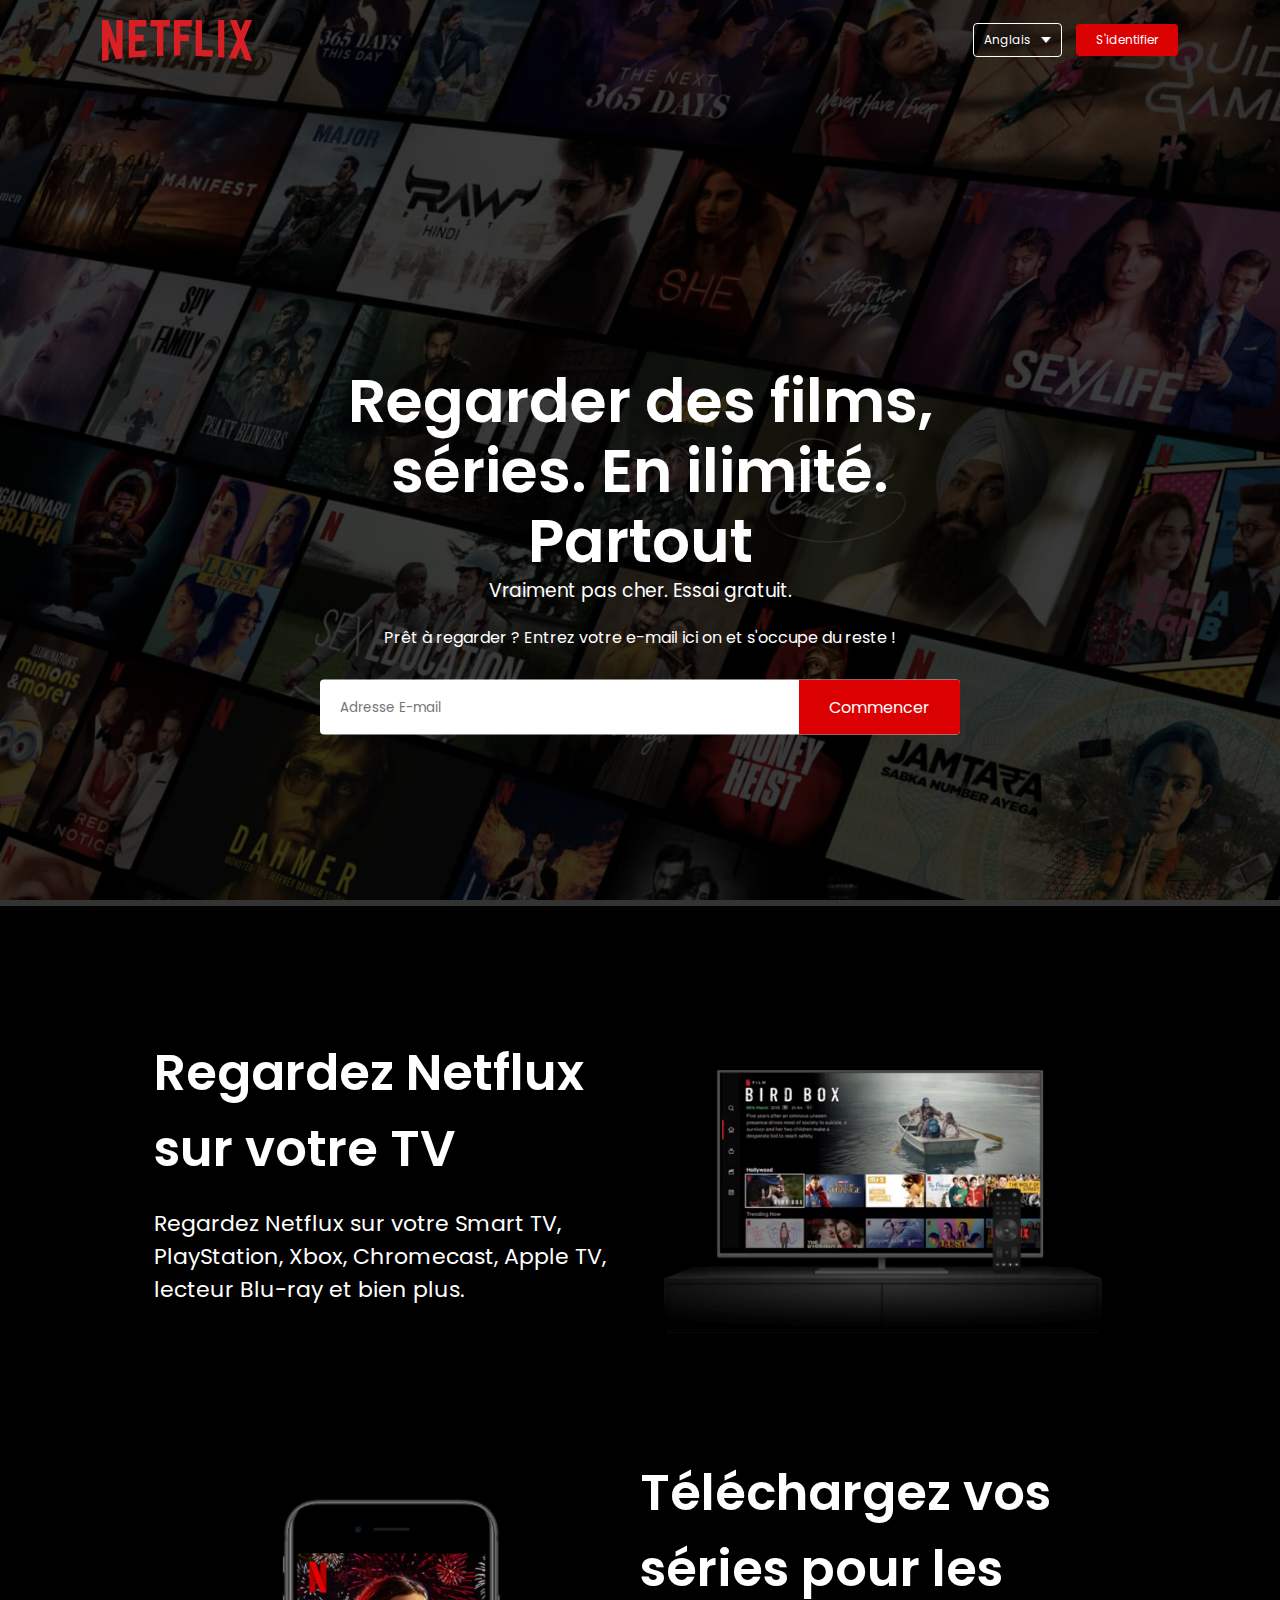
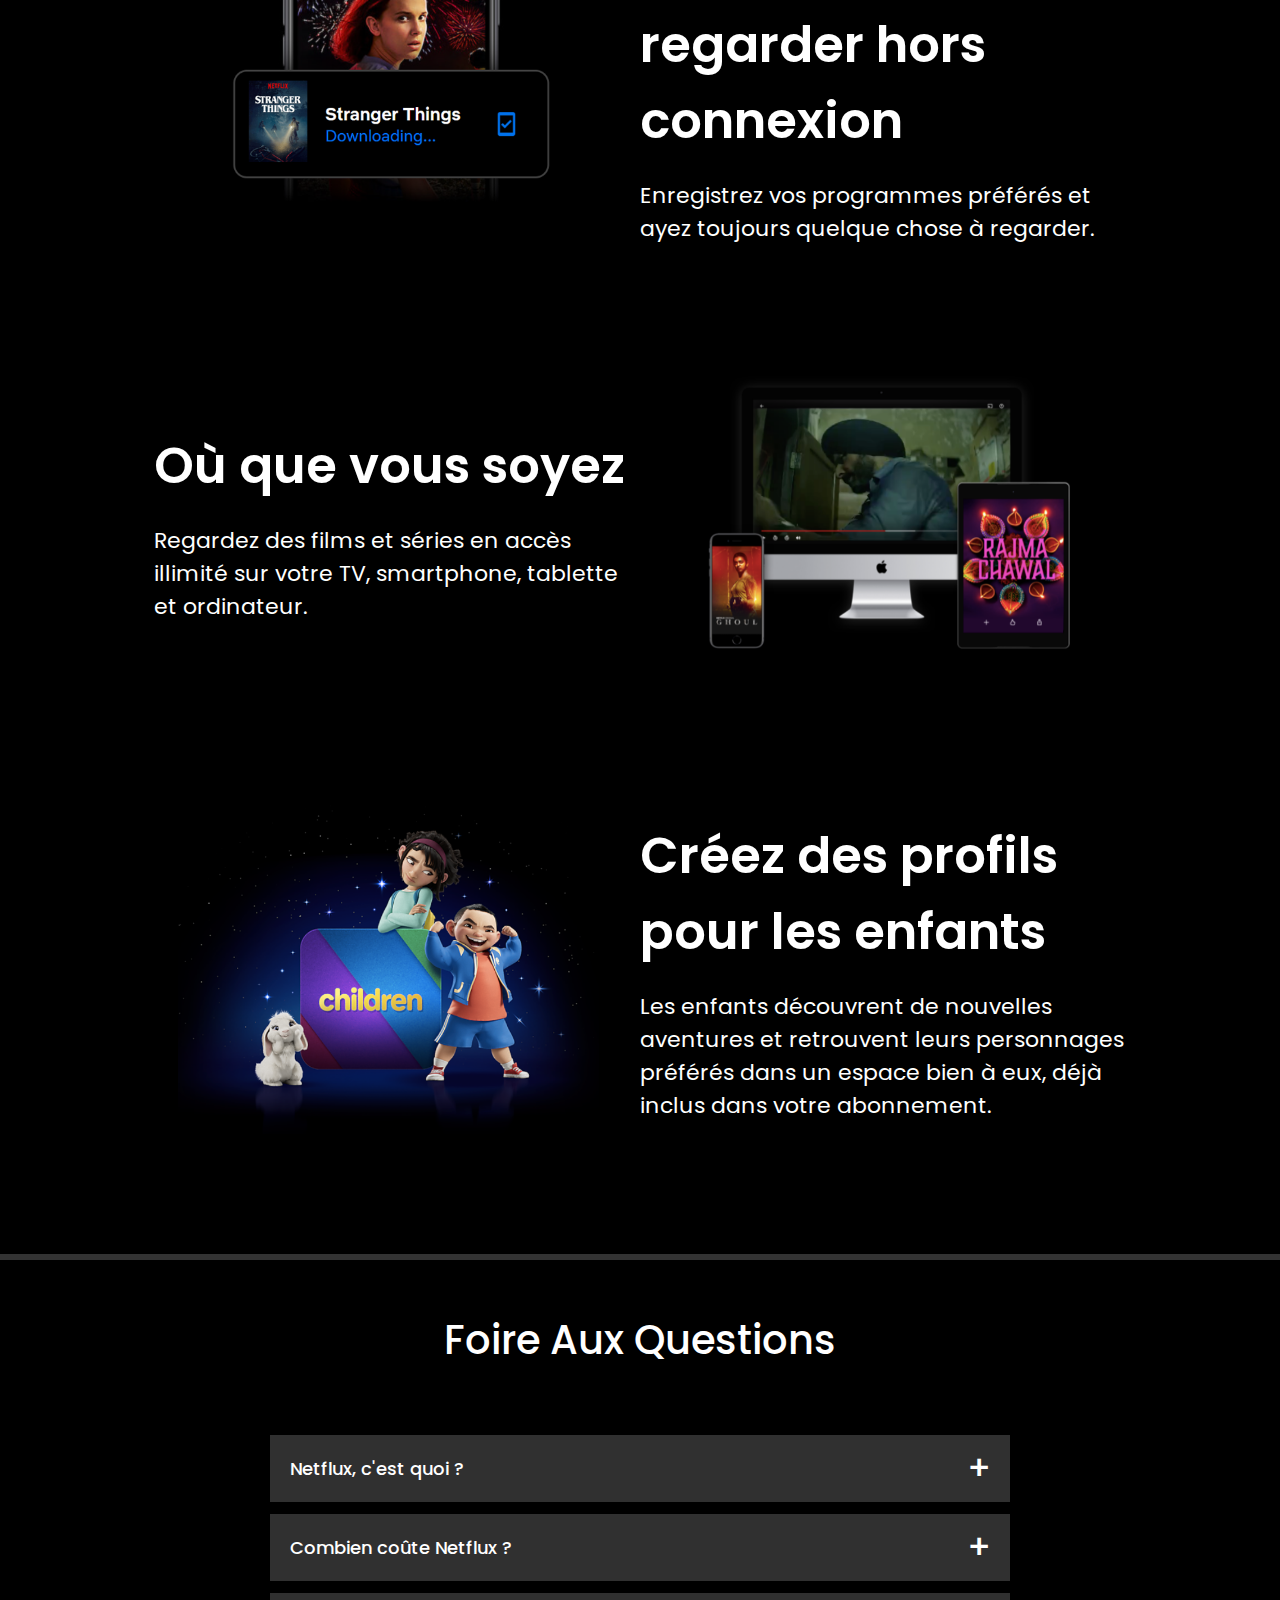
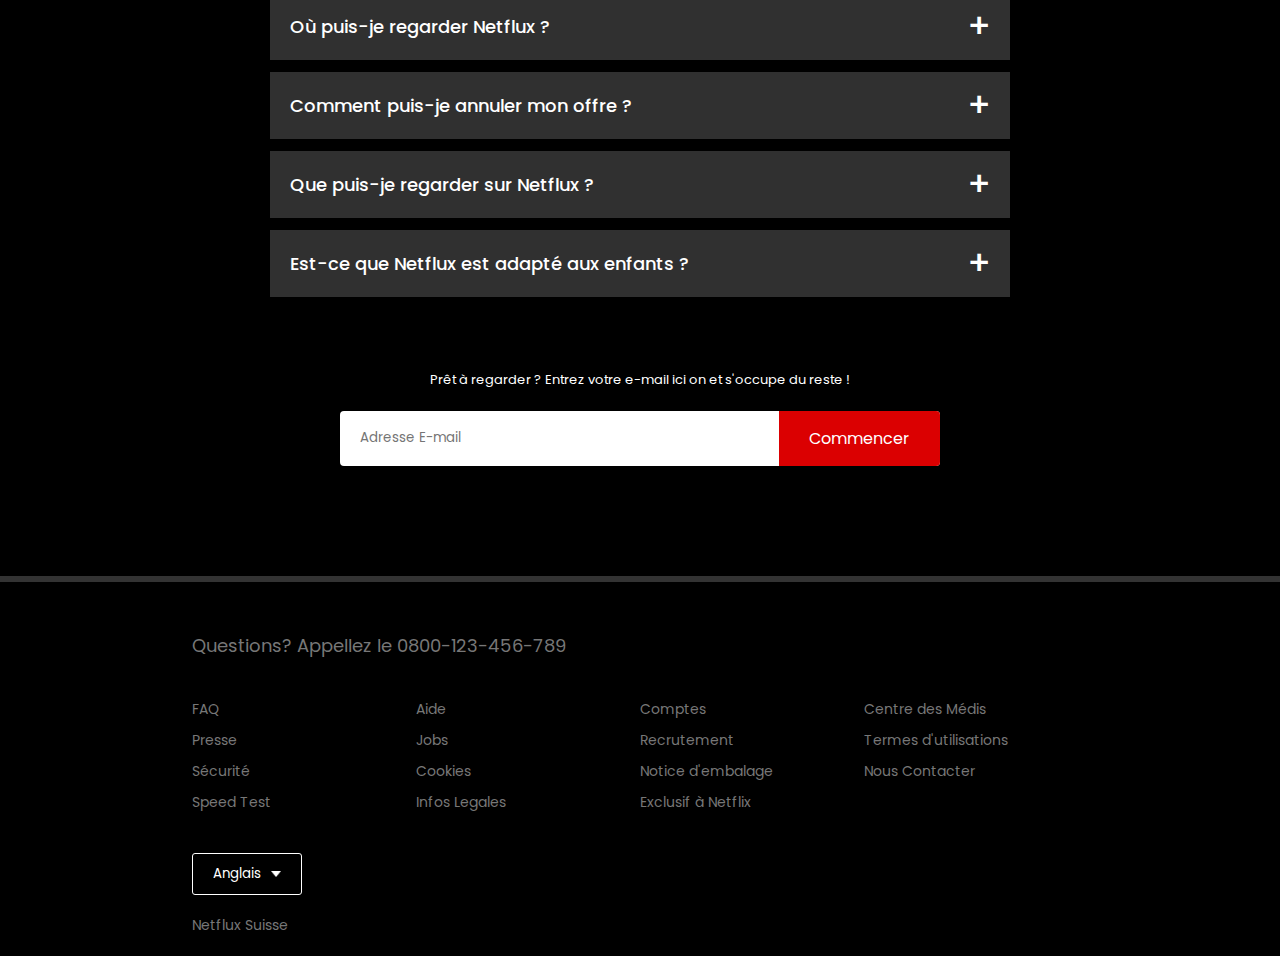
==== index.html @ f7d47b3a "Rename main.html to index.html" ====
<!DOCTYPE html>
<html>
<head>
    <meta name="viewport" content="width=device-width, initial-scale=1.0">
    <title>Netflux</title>
    <link href="https://fonts.googleapis.com/css2?family=Poppins:wght@500&display=swap"
    rel="stylesheet">
    <link rel="stylesheet" href="style.css">
</head>
<body>
<div class="header">    
    <nav>
        <img src="images/logo.png" alt="Netflux" class="logo">
        <div>
            <button class="language-btn">Anglais <img src="images/down-icon.png" ></button>
            <button>S'identifier</button>
        </div>
    </nav>
    <div class="header-content">
        <h1>Regarder des films, séries. En ilimité. Partout</h1>
        <h3>Vraiment pas cher. Essai gratuit.</h3>
        <p>Prêt à regarder ? Entrez votre e-mail ici on et s'occupe du reste !</p>
        <form class="email-signup">
            <input type="email" placeholder="Adresse E-mail" required>
            <button type="submit">Commencer</button>
        </form>
    </div>
</div>

<div class="features">
    <div class="row">
        <div class="text-col">
            <h2>Regardez Netflux sur votre TV</h2>
            <p>Regardez Netflux sur votre Smart TV, PlayStation, Xbox, Chromecast, Apple TV, lecteur Blu-ray et bien plus.</p>
        </div>
        <div class="img-col">
            <img src="images/feature-1.png">
        </div>

    </div>
    <div class="row">
        <div class="img-col">
            <img src="images/feature-2.png">
        </div>
        <div class="text-col">
            <h2>Téléchargez vos séries pour les regarder hors connexion</h2>
            <p>Enregistrez vos programmes préférés et ayez toujours quelque chose à regarder.</p>
        </div>

    </div>
    <div class="row">
        <div class="text-col">
            <h2>Où que vous soyez</h2>
            <p>Regardez des films et séries en accès illimité sur votre TV, smartphone, tablette et ordinateur.</p>
        </div>
        <div class="img-col">
            <img src="images/feature-3.png">
        </div>

    </div>
    <div class="row">
        <div class="img-col">
            <img src="images/feature-4.png">
        </div>
        <div class="text-col">
            <h2>Créez des profils pour les enfants</h2>
            <p>Les enfants découvrent de nouvelles aventures et retrouvent leurs personnages préférés dans un espace bien à eux, déjà inclus dans votre abonnement.</p>
        </div>

    </div>
</div>


<div class="faq">
    <h2>Foire Aux Questions</h2>
    <ul class="accordion">
        <li>
            <input type="radio" name="accordion" id="first">
            <label for="first">Netflux, c'est quoi ?</label>
            <div class="content">
                <p>Lorem ipsum dolor sit amet, consectetur adipiscing elit. Phasellus lectus arcu, gravida id ipsum quis, facilisis feugiat lorem. Quisque in tellus aliquam, rutrum turpis suscipit, rutrum augue. Integer hendrerit turpis non fermentum condimentum. Etiam nisi metus, aliquet et neque a, accumsan vehicula leo.</p>
            </div>
        </li>
        <li>
            <input type="radio" name="accordion" id="second">
            <label for="second">Combien coûte Netflux ?</label>
            <div class="content">
                <p>Lorem ipsum dolor sit amet, consectetur adipiscing elit. Phasellus lectus arcu, gravida id ipsum quis, facilisis feugiat lorem. Quisque in tellus aliquam, rutrum turpis suscipit, rutrum augue. Integer hendrerit turpis non fermentum condimentum. Etiam nisi metus, aliquet et neque a, accumsan vehicula leo.</p>
            </div>
        </li>
        <li>
            <input type="radio" name="accordion" id="third">
            <label for="third">Où puis-je regarder Netflux ?</label>
            <div class="content">
                <p>Lorem ipsum dolor sit amet, consectetur adipiscing elit. Phasellus lectus arcu, gravida id ipsum quis, facilisis feugiat lorem. Quisque in tellus aliquam, rutrum turpis suscipit, rutrum augue. Integer hendrerit turpis non fermentum condimentum. Etiam nisi metus, aliquet et neque a, accumsan vehicula leo.</p>
            </div>
        </li>
        <li>
            <input type="radio" name="accordion" id="fourth">
            <label for="fourth">Comment puis-je annuler mon offre ?</label>
            <div class="content">
                <p>Lorem ipsum dolor sit amet, consectetur adipiscing elit. Phasellus lectus arcu, gravida id ipsum quis, facilisis feugiat lorem. Quisque in tellus aliquam, rutrum turpis suscipit, rutrum augue. Integer hendrerit turpis non fermentum condimentum. Etiam nisi metus, aliquet et neque a, accumsan vehicula leo.</p>
            </div>
        </li>
        <li>
            <input type="radio" name="accordion" id="fifth">
            <label for="fifth">Que puis-je regarder sur Netflux ?</label>
            <div class="content">
                <p>Lorem ipsum dolor sit amet, consectetur adipiscing elit. Phasellus lectus arcu, gravida id ipsum quis, facilisis feugiat lorem. Quisque in tellus aliquam, rutrum turpis suscipit, rutrum augue. Integer hendrerit turpis non fermentum condimentum. Etiam nisi metus, aliquet et neque a, accumsan vehicula leo.</p>
            </div>
        </li>
        <li>
            <input type="radio" name="accordion" id="sixth">
            <label for="sixth">Est-ce que Netflux est adapté aux enfants ?</label>
            <div class="content">
                <p>Lorem ipsum dolor sit amet, consectetur adipiscing elit. Phasellus lectus arcu, gravida id ipsum quis, facilisis feugiat lorem. Quisque in tellus aliquam, rutrum turpis suscipit, rutrum augue. Integer hendrerit turpis non fermentum condimentum. Etiam nisi metus, aliquet et neque a, accumsan vehicula leo.</p>
            </div>
        </li>
    </ul>
    <small>Prêt à regarder ? Entrez votre e-mail ici on et s'occupe du reste !</small>
    <form class="email-signup">
        <input type="email" placeholder="Adresse E-mail" required>
        <button type="submit">Commencer</button>
    </form>
</div>

<div class="footer">
    <h2>Questions? Appellez le 0800-123-456-789</h2>

    <div class="row">
        <div class="col">
            <a href="https://www.youtube.com/watch?v=dQw4w9WgXcQ&ab_channel=RickAstley">FAQ</a>
            <a href="https://www.youtube.com/watch?v=dQw4w9WgXcQ&ab_channel=RickAstley">Presse</a>
            <a href="https://www.youtube.com/watch?v=dQw4w9WgXcQ&ab_channel=RickAstley">Sécurité</a>
            <a href="https://www.youtube.com/watch?v=dQw4w9WgXcQ&ab_channel=RickAstley">Speed Test</a>
        </div>
        <div class="col">
            <a href="https://www.youtube.com/watch?v=dQw4w9WgXcQ&ab_channel=RickAstley">Aide</a>
            <a href="https://www.youtube.com/watch?v=dQw4w9WgXcQ&ab_channel=RickAstley">Jobs</a>
            <a href="https://www.youtube.com/watch?v=dQw4w9WgXcQ&ab_channel=RickAstley">Cookies</a>
            <a href="https://www.youtube.com/watch?v=dQw4w9WgXcQ&ab_channel=RickAstley">Infos Legales</a>
        </div>
        <div class="col">
            <a href="https://www.youtube.com/watch?v=dQw4w9WgXcQ&ab_channel=RickAstley">Comptes</a>
            <a href="https://www.youtube.com/watch?v=dQw4w9WgXcQ&ab_channel=RickAstley">Recrutement</a>
            <a href="https://www.youtube.com/watch?v=dQw4w9WgXcQ&ab_channel=RickAstley">Notice d'embalage</a>
            <a href="https://www.youtube.com/watch?v=dQw4w9WgXcQ&ab_channel=RickAstley">Exclusif à Netflix</a>
        </div>
        <div class="col">
            <a href="https://www.youtube.com/watch?v=dQw4w9WgXcQ&ab_channel=RickAstley">Centre des Médis</a>
            <a href="https://www.youtube.com/watch?v=dQw4w9WgXcQ&ab_channel=RickAstley">Termes d'utilisations</a>
            <a href="https://www.youtube.com/watch?v=dQw4w9WgXcQ&ab_channel=RickAstley">Nous Contacter</a>
        </div>
    </div>
    <button class="language-btn">Anglais <img src="images/down-icon.png" ></button>
    <p class="copyright-txt">Netflux Suisse</p>
</div>
</body>
</html>
---- style.css ----
*{
  margin: 0;
  padding: 0;
  font-family: 'Poppins', sans-serif;
  box-sizing: border-box;
}
body{
  background: #000;
  color: #fff;
}
.header{
    width: 100%;
    height: 100vh;
    background-image: linear-gradient(rgba(0,0,0,0.7),rgba(0,0,0,0.7)), url(images/header-image.png);
    background-size: cover;
    background-position: center;
    padding: 10px 8%;
    position: relative;
}
nav{
  display: flex;
  justify-content: space-between;
  align-items: center;
  padding: 10px 0;
}
.logo{
  width: 150px;
  cursor: pointer;
}
nav button{
  border: 0;
  outline: 0;
  background: #db0001;
  color: #fff;
  padding: 7px 20px;
  font-size: 12px;
  border-radius: 4px;
  margin-left: 10px;
  cursor: pointer;
}
.language-btn{
  display: inline-flex;
  align-items: center;
  background: transparent;
  border: 1px solid #fff;
  padding: 7px 10px;
}
.language-btn img{
  width: 10px;
  margin-left: 10px;
}
.header-content{
  position: absolute;
  top: 50%;
  left: 50%;
  transform: translate(-50%, -50%);
  text-align: center;
  margin-top: 100px;
}
.header-content h1{
  font-size: 60px;
  line-height: 70px;
  font-weight: 600;
  max-width: 650px;
}
.header-content h3 {
  font-weight: 400;
  margin-bottom: 20px;
}
.email-signup {
  background: #fff;
  border-radius: 4px;
  display: flex;
  align-items: center;
  margin-top: 30px;
  overflow: hidden;
}

.email-signup input {
  flex: 1;
  border: 0;
  outline: 0;
  margin-left: 20px;
}

.email-signup button{
  background: #db0001;
  border: 0;
  outline: 0;
  color: #fff;
  font-size: 16px;
  cursor: pointer;
  padding: 15px 30px;
}

/* -----------------------features----------------------------- */

.features{
  padding: 50px 12%;
  font-size: 22px;
  border-top: 6px solid #333;
}
.row{
  display: flex;
  width: 100%;
  align-items: center;
  flex-wrap: wrap;
  padding: 50px 0;
}
.text-col{
  flex-basis: 50%;
  margin-bottom: 20px;
}
.img-col{
  flex-basis: 50%;
  margin-bottom: 20px;
}
.img-col img{
  display: block;
  width: 90%;
  margin: auto;
}
.features h2{
  font-size: 50px;
  font-weight: 600;
  margin-bottom: 20px;
}

/* -----------------------faq----------------------------- */

.faq{
  padding: 50px 12%;
  text-align: center;
  font-size: 18px;
  border-top: 6px solid #333;
}
.faq h2{
  font-weight: 500;
  font-size: 40px;
}

.accordion{
  margin: 60px auto;
  width: 100%;
  max-width: 750px;
}
.accordion li{
  list-style: none;
  width: 100%;
  padding: 5px;
}
.accordion li label{
  display: flex;
  align-items: center;
  padding: 20px;
  font-size: 18px;
  font-weight: 500;
  background: #303030;
  margin-bottom: 2px;
  cursor: pointer;
  position: relative;
}
label::after{
  content: '+';
  font-size: 34px;
  position: absolute;
  right: 20px;
  transition: tranform 0.5s;
}
input[type="radio"]{
  display: none;
}
.accordion .content{
  background: #303030;
  text-align: left;
  padding: 0 20px;
  max-height: 0;
  overflow: hidden;
  transition: max-height 0.5s, padding 0.5s;
}
.accordion input[type="radio"]:checked + label + .content{
  max-height: 600px;
  padding: 30px 20px;
}
.accordion input[type="radio"]:checked + label::after{
  transform: rotate(135deg);
}
.faq .email-signup{
  max-width: 600px;
  margin: 20px auto 60px;
}
.faq small{
  font-size: 13px;
}

/* -------------------footer--------------- */
.footer{
  padding: 50px 15% 10px;
  border-top: 6px solid #333;
  color: #777;
}
.footer h2{
  font-size: 18px;
  font-weight: 400;
  margin-bottom: 30px;
}
.footer .col{
  flex-basis: 25%;
  flex-grow: 1;
  margin-bottom: 20px;
}
.footer .col a{
  display: block;
  text-decoration: none;
  color: #777;
  font-size: 14px;
  margin-bottom: 10px;
}
.footer .row{
  align-items: flex-start;
  padding: 10px 0;
}
.footer .language-btn{
  color: white;
  padding: 10px 20px;
  border-radius: 3px;
}
.copyright-txt{
  font-size: 14px;
  margin-top: 20px;
  margin-bottom: 10px;
}
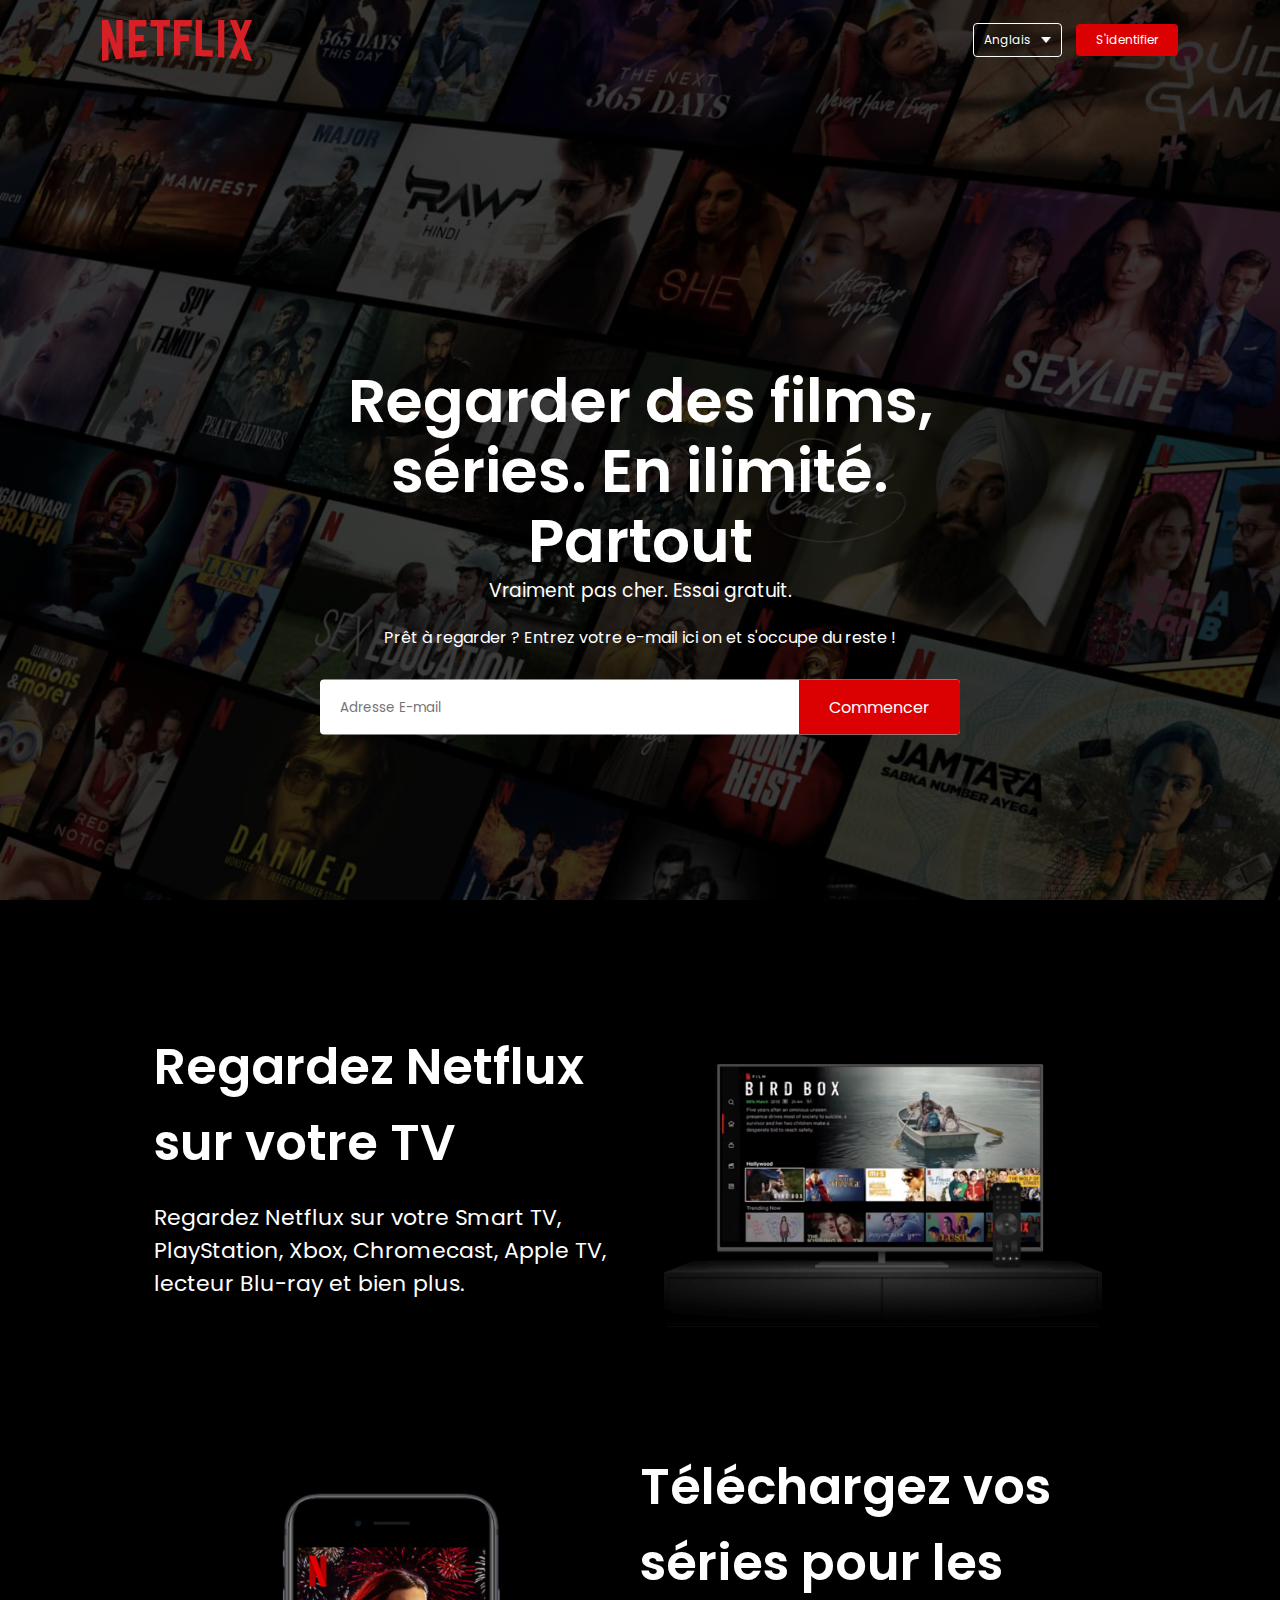
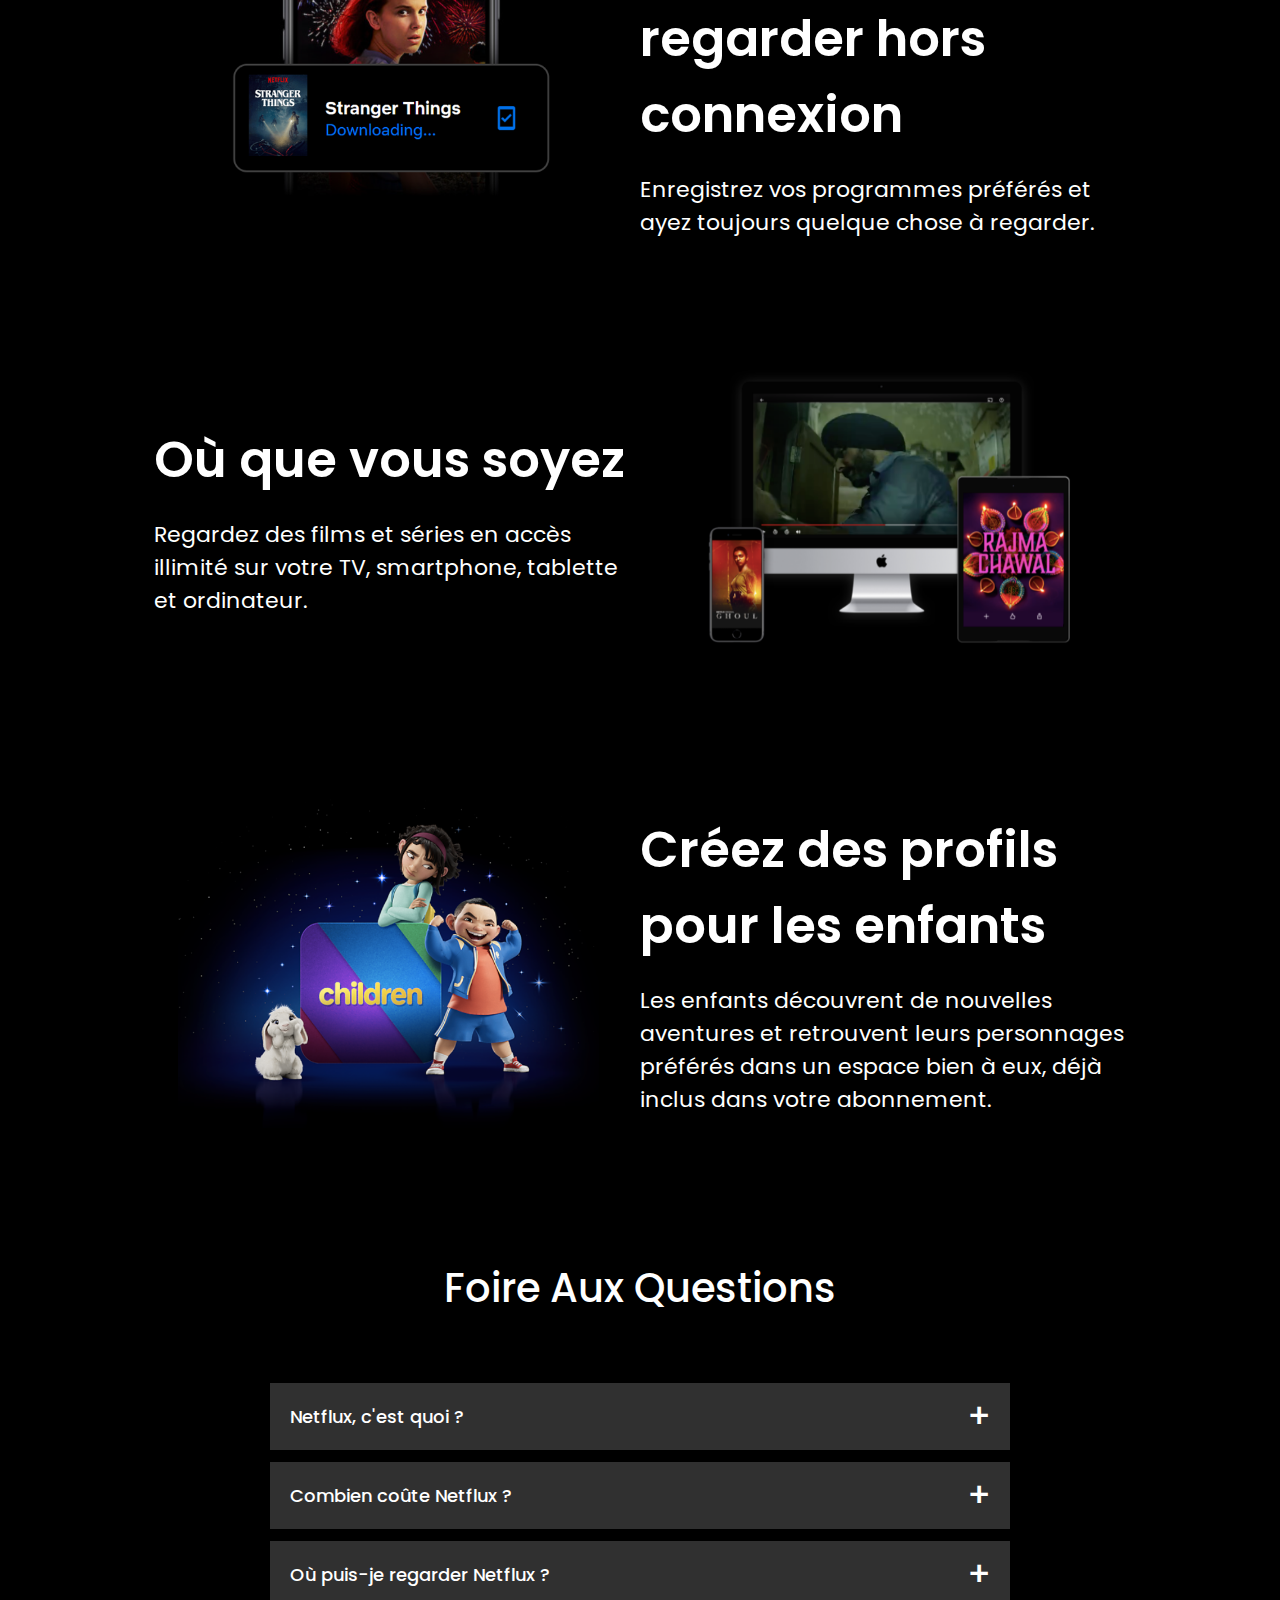
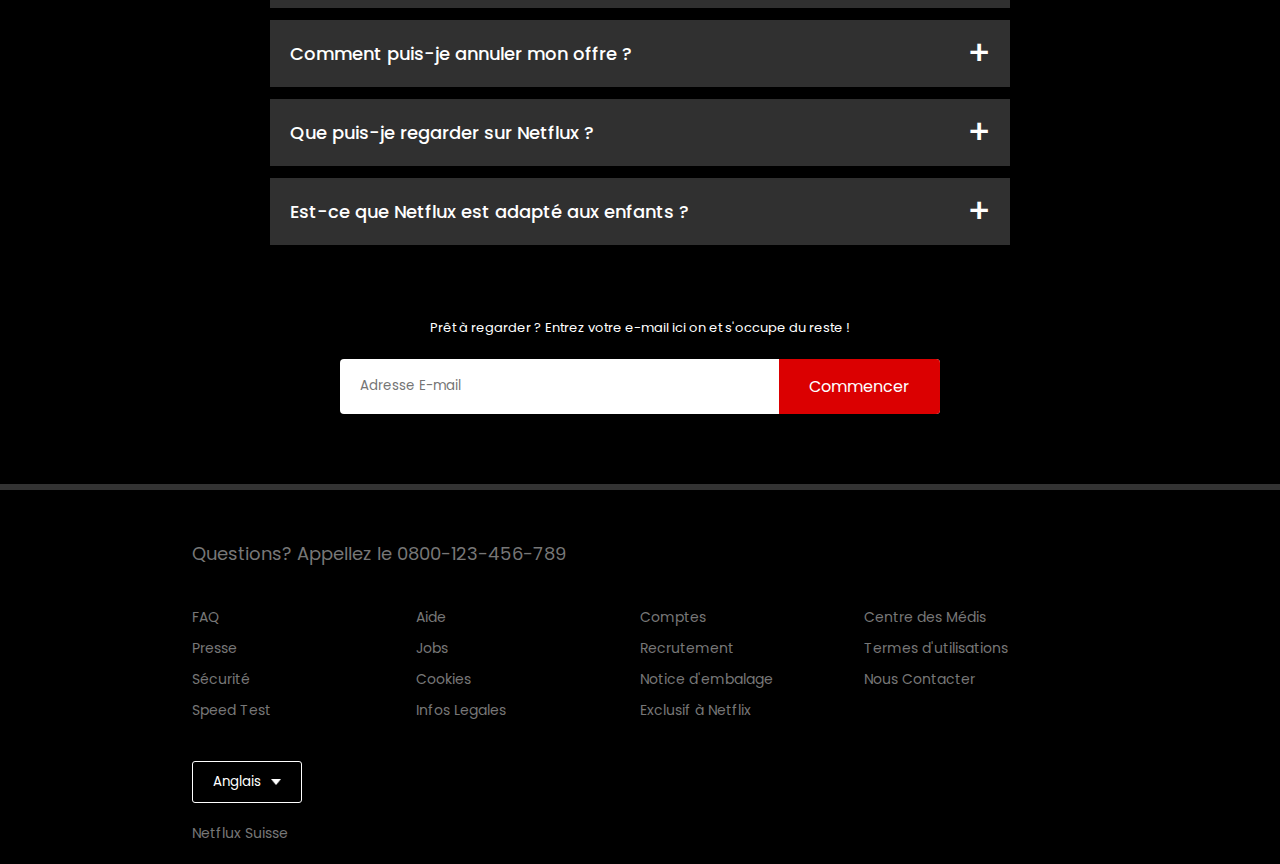
==== commit ceea1de4: "yes" ====
--- a/index.html
+++ b/index.html
@@ -156,4 +156,4 @@
     <p class="copyright-txt">Netflux Suisse</p>
 </div>
 </body>
-</html>
+</html>--- a/style.css
+++ b/style.css
@@ -98,7 +98,6 @@
 .features{
   padding: 50px 12%;
   font-size: 22px;
-  border-top: 6px solid #333;
 }
 .row{
   display: flex;
@@ -129,10 +128,9 @@
 /* -----------------------faq----------------------------- */
 
 .faq{
-  padding: 50px 12%;
+  padding: 10px 12%;
   text-align: center;
   font-size: 18px;
-  border-top: 6px solid #333;
 }
 .faq h2{
   font-weight: 500;
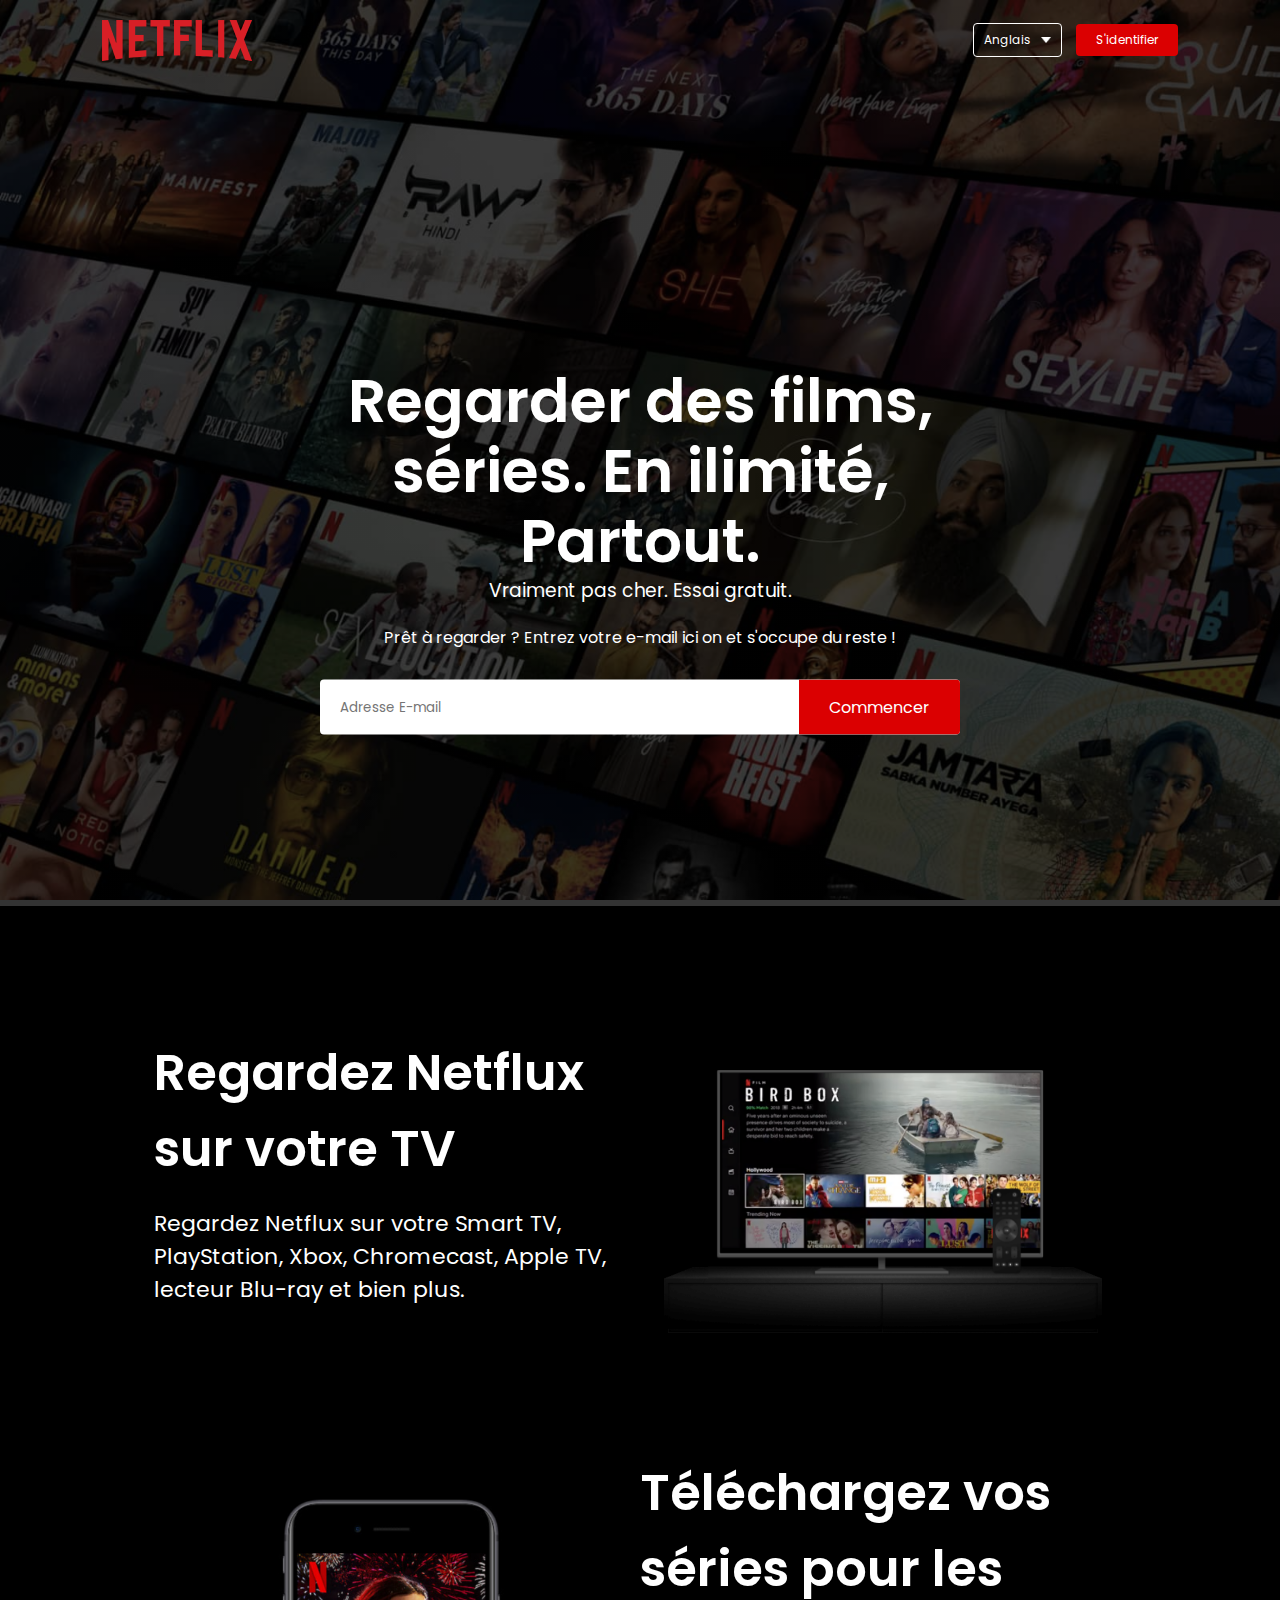
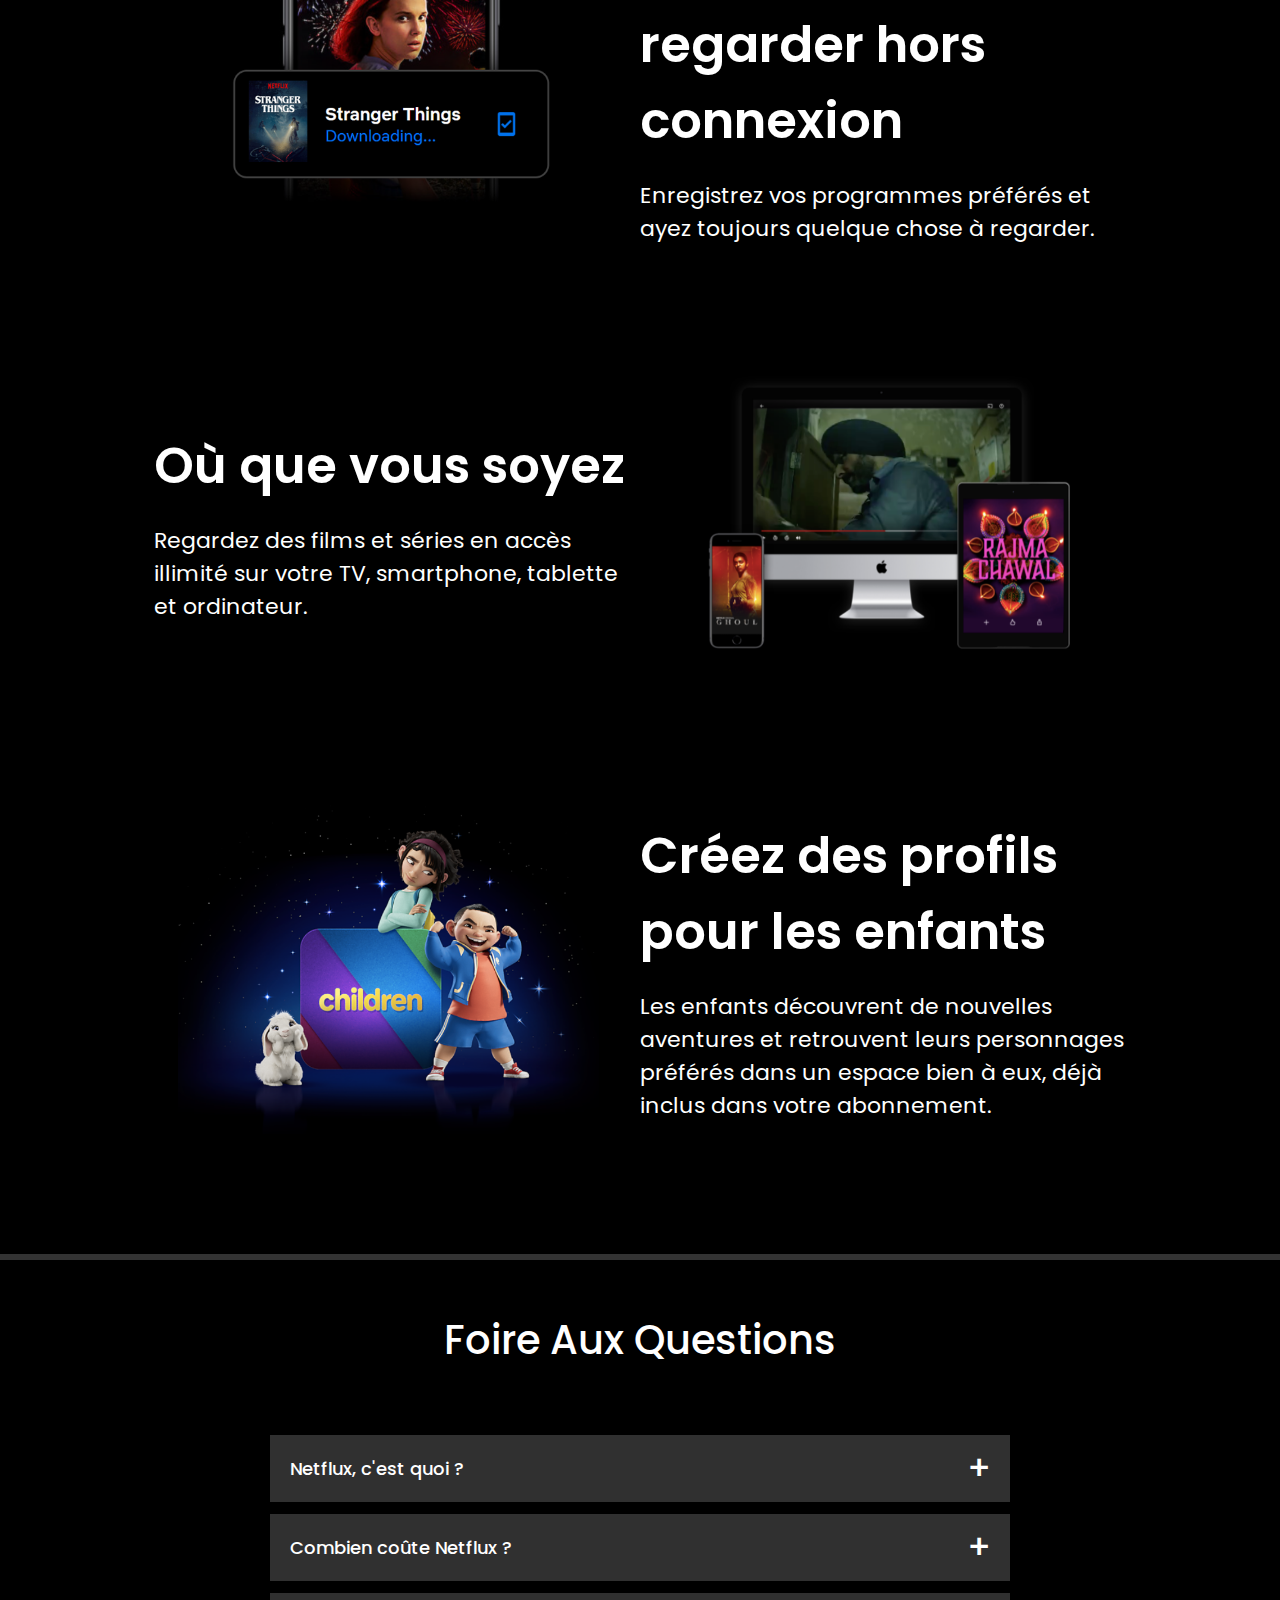
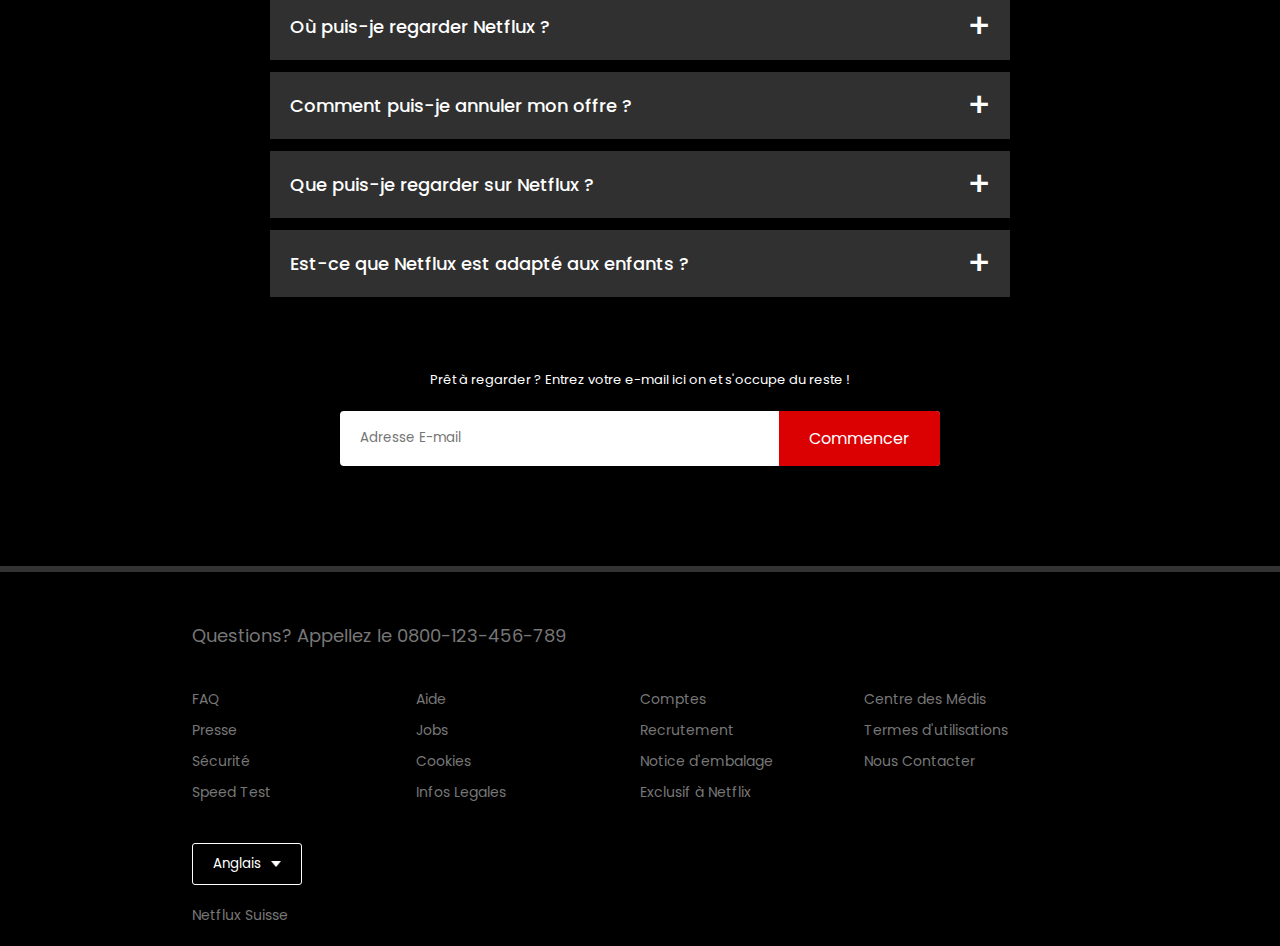
==== commit a6ebe837: "mobile version+" ====
--- a/index.html
+++ b/index.html
@@ -17,7 +17,7 @@
         </div>
     </nav>
     <div class="header-content">
-        <h1>Regarder des films, séries. En ilimité. Partout</h1>
+        <h1>Regarder des films, séries. En ilimité, Partout.</h1>
         <h3>Vraiment pas cher. Essai gratuit.</h3>
         <p>Prêt à regarder ? Entrez votre e-mail ici on et s'occupe du reste !</p>
         <form class="email-signup">
@@ -156,4 +156,4 @@
     <p class="copyright-txt">Netflux Suisse</p>
 </div>
 </body>
-</html>+</html>
--- a/style.css
+++ b/style.css
@@ -98,6 +98,7 @@
 .features{
   padding: 50px 12%;
   font-size: 22px;
+  border-top: 6px solid #333;
 }
 .row{
   display: flex;
@@ -128,9 +129,10 @@
 /* -----------------------faq----------------------------- */
 
 .faq{
-  padding: 10px 12%;
+  padding: 50px 12%;
   text-align: center;
   font-size: 18px;
+  border-top: 6px solid #333;
 }
 .faq h2{
   font-weight: 500;
@@ -185,7 +187,7 @@
 }
 .faq .email-signup{
   max-width: 600px;
-  margin: 20px auto 60px;
+  margin: 20px auto 50px;
 }
 .faq small{
   font-size: 13px;
@@ -227,4 +229,57 @@
   font-size: 14px;
   margin-top: 20px;
   margin-bottom: 10px;
+}
+
+/* ---------------------media-queries-small-screens----------------- */
+@media only screen and (max-width: 600px){
+  .logo{
+    width: 100px;
+  }
+  nav button{
+    padding: 5px 10px;
+  }
+  nav .language-btn{
+    padding: 4px 8px;
+  }
+  .header-content{
+    position: unset;
+    transform: none;
+    padding-top: 150px;
+  }
+  .header-content h1{
+    font-size: 30px;
+  }
+  .email-signup button{
+    font-size: 12px;
+    padding: 10px 15px;
+  }
+  .text-col, .img-col{
+    flex-basis: 100%;
+  }
+  .features h2{
+    font-size: 30px;
+  }
+  .features p{
+    font-size: 15px;
+  }
+  .row:nth-child(2), .row:nth-child(4){
+    flex-direction: column-reverse;
+  }
+  .features .row{
+    padding: 10px 0;
+  }
+  .faq h2{
+    font-size: 20px;
+  }
+  .accordion .content{
+    font-size: 14px;
+  }
+  .accordion li label{
+    padding: 10px;
+    font-size: 10px;
+  }
+  label::after{
+    font-size: 22px;
+  }
 }